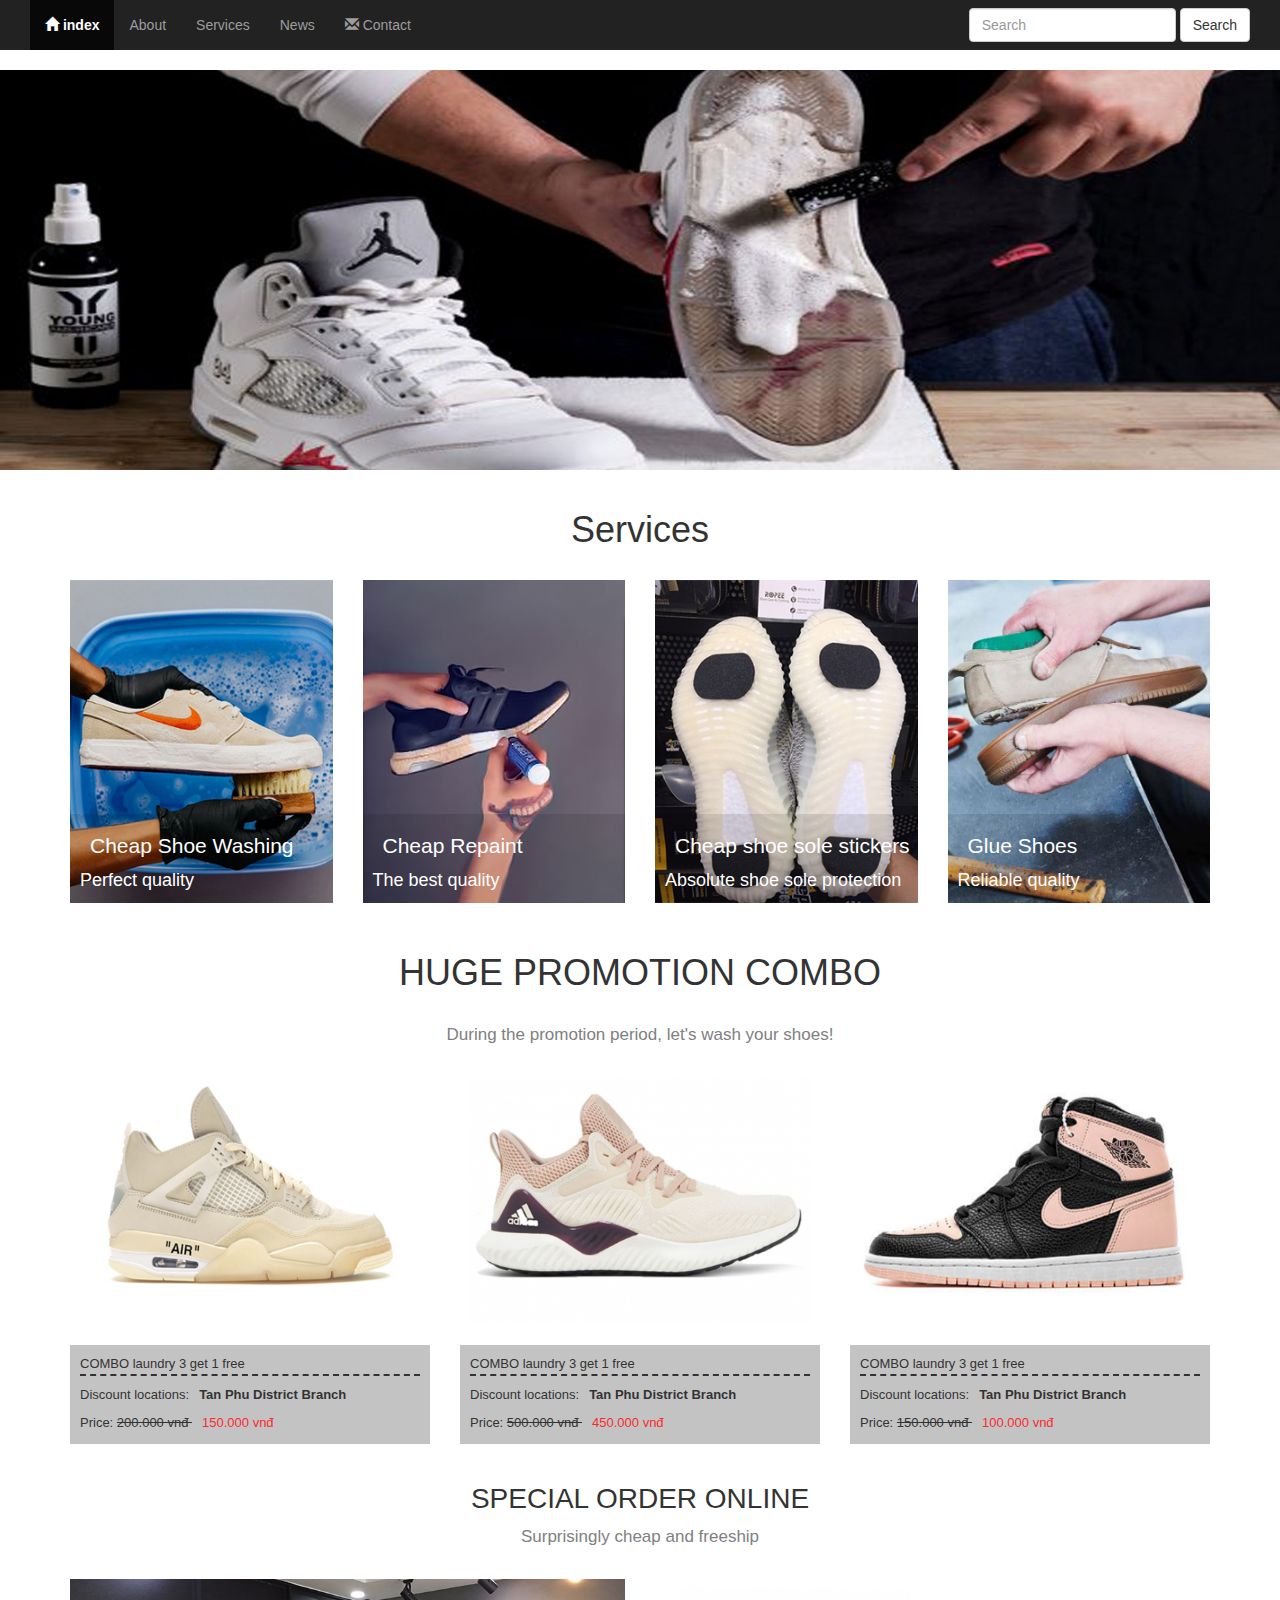
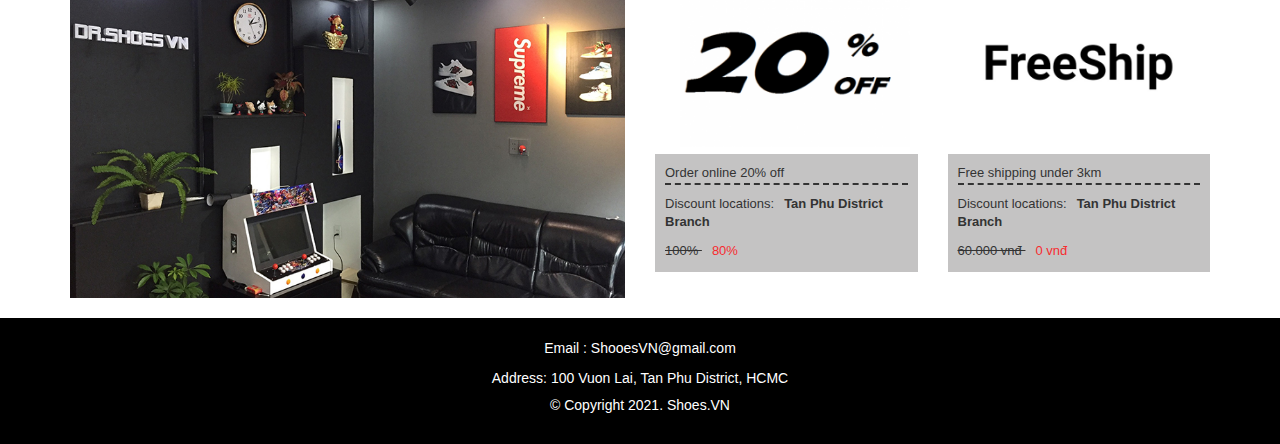
==== Test01/Resource/index.html @ 198b7289 "SU21_Done" ====
<!DOCTYPE html>
<html lang="en">
<head>
  <title>Shoe Laundry Shop</title>
  <meta charset="utf-8">
  <meta name="viewport" content="width=device-width, initial-scale=1">
  <!-- Bootstrap -->
  <link href="css/bootstrap.min.css" rel="stylesheet">
	<link rel="stylesheet" href="css/styleindex.css">
</head>
<body>

	<div class="container-fluid">
	
		<div class="row">
			
			 <nav class="navbar navbar-inverse bg-primary"  role="navigation">
			  <div class="container-fluid">
				<!-- Brand and toggle get grouped for better mobile display -->
				<div class="navbar-header">
				  <button type="button" class="navbar-toggle" data-toggle="collapse" data-target="#bs-example-navbar-collapse-1">
					<span class="sr-only">Toggle navigation</span>
					<span class="icon-bar"></span>
					<span class="icon-bar"></span>
					<span class="icon-bar"></span>
				  </button>

				</div>

				<div class="collapse navbar-collapse" id="bs-example-navbar-collapse-1">
				  <ul class="nav navbar-nav">

					<li class="active"> <a href="index.html"> <span class="glyphicon glyphicon-home"></span> index</a> </li>

					<li ><a href="#">About</a></li>
					<li ><a href="#">Services</a></li>
					<li><a href="#">News</a></li>

					<li>  <a href="contact.html"><span class="glyphicon glyphicon-envelope"></span> Contact</a>  </li>
				  </ul>


				  <form class="navbar-form navbar-right" role="search">
					<div class="form-group">
					  <input type="text" class="form-control" placeholder="Search">
					</div>
					<button type="submit" class="btn btn-default">Search</button>
				  </form>

				</div><!-- /.navbar-collapse -->
			  </div><!-- /.container-fluid -->
			</nav>
			
		</div>
		
		
		<div class="row">
		
			<div id="shoes__banner" class="col-md-12">
				<div class="shoes__banner">
					<img src="images/Shoes_Banner.jpg" />
				</div>
			</div>
		
		</div>
		
		
	</div> <!--Kết thúc container-fluid-->
	
	<div class="container">
	
		<div class="row">
		
			<div class="col-md-12">
			
				<h2>Services</h2>
				
			</div>
		
		</div>
	
		<div class="row">
		
			<div id="service__item" class="col-md-3">
				<div class="service__item">
					<!-- img-responsive là class của boostrap dùng canh hình -->
					<img class="img-responsive" src="images/service01.jpg"/>
					<div class="service__item info">
						<h3>Cheap Shoe Washing</h3>
						<p>Perfect quality</p>

					</div>

				</div>
				
				
			</div>
			
			<div id="service__item" class="col-md-3">
				<div class="service__item">
					<img class="img-responsive" src="images/service02.jpg"/>
					<div class="service__item info">
						<h3>Cheap Repaint</h3>
						<p>The best quality</p>

					</div>
				
				</div>
				
			</div>
			
			<div id="service__item" class="col-md-3">
				<div class="service__item">
				
					<img class="img-responsive" src="images/service03.jpg"/>
					<div class="service__item info">
						<h3>Cheap shoe sole stickers</h3>
						<p>Absolute shoe sole protection</p>

					</div>

				</div>
				
				
			</div>
			<div id="service__item" class="col-md-3">
				<div class="service__item">
				
					<img class="img-responsive" src="images/service04.jpg"/>
					<div class="service__item info">
						<h3>Glue Shoes</h3>
						<p>Reliable quality</p>

					</div>

				</div>
				
				
			</div>
			
			
		</div>
		
		<div class="row">
			<!-- text-center là class của boostrap dùng để căn chữ giữa -->
			<div id="combo" class="col-md-12 text-center">
			
				<h2>HUGE PROMOTION COMBO</h2>
				<p>During the promotion period, let's wash your shoes!</p>
			</div>
		
		</div>
		
		<div class="row">
		
			<div>
			
					<div class="col-md-4">
						<img class="img-responsive" src="images/combo01.PNG" />
						<div class="item">
							
							<p class="item__combo first-child">COMBO laundry 3 get 1 free</p>
							<p>Discount locations:<span style="font-weight: bold;margin-left: 10px;">Tan Phu District Branch</span> </p>
							<p>Price: <del> 200.000 vnđ </del> <span style="color: #F72B2F; margin-left:10px; ">150.000 vnđ</span></p>
						</div>
				
				
					</div>
			
			</div>
			
			<div>
			
					<div class="col-md-4">
						
						<img class="img-responsive" src="images/combo02.PNG" />
						<div class="item">
							<p class="item__combo">COMBO laundry 3 get 1 free</p>
							<p>Discount locations:<span style="font-weight: bold;margin-left: 10px;">Tan Phu District Branch</span> </p>
							<p>Price: <del>500.000 vnđ </del> <span style="color: #F72B2F; margin-left:10px; ">450.000 vnđ</span></p>
							
						</div>
				
					</div>
			
			</div>
			
			<div>
			
					<div class="col-md-4">
						<img class="img-responsive" src="images/combo03.PNG" />
						<div class="item">
							<p class="item__combo">COMBO laundry 3 get 1 free</p>
							<p>Discount locations:<span style="font-weight: bold;margin-left: 10px;">Tan Phu District Branch</span> </p>
							<p>Price: <del>150.000 vnđ </del> <span style="color: #F72B2F; margin-left:10px; ">100.000 vnđ</span></p>				

						</div>
				
					</div>
			
			</div>
		
		
		</div>
		
		
		<div class="row">
		
			<div id="special" class="col-md-12 text-center">
			
				<h2>SPECIAL ORDER ONLINE</h2>
				<p>Surprisingly cheap and freeship</p>
			</div>
		
		</div>
		
		<div class="row">
		
			<div>
			
					<div class="col-md-6">
						
						<img class="img-responsive" src="images/orderOnline.jpg" />
						
					</div>
			
			</div>
			
			<div>
			
					<div class="col-md-3">
						
						<img class="img-responsive" src="images/sale20.png" />
						
						<div class="item">
							<p class="item__combo">Order online 20% off</p>
							<p>Discount locations:<span style="font-weight: bold;margin-left: 10px;">Tan Phu District Branch</span> </p>
							<p><del>100% </del> <span style="color: #F72B2F; margin-left:10px; ">80%</span></p>
							
						</div>
					</div>
			
			</div>
			
			<div>
			
					<div class="col-md-3">
						
						<img class="img-responsive" src="images/camau.jpg" />
						
						<div class="item">
							<p class="item__combo">Free shipping under 3km</p>
							<p>Discount locations:<span style="font-weight: bold;margin-left: 10px;">Tan Phu District Branch</span> </p>
							<p><del>60.000 vnđ </del> <span style="color: #F72B2F; margin-left:10px; ">0 vnđ</span></p>
							
						</div>
					</div>
			
			</div>
		
		
		</div>
		
		
	
	</div>
	
	<div class="container-fluid">
		
		<div class="row">
			
			<div class="contact">
				
				<p>Email : ShooesVN@gmail.com</p>
				<p>Address: 100 Vuon Lai, Tan Phu District, HCMC</p>
				<h5>&copy; Copyright 2021. Shoes.VN</h5>
			</div>
			
		</div>
		
	</div>
	
	<script src="js/Jquery.js"></script>
    <script src="js/bootstrap.min.js"></script>
	
</body>
	
</html>
---- Test01/Resource/css/styleindex.css ----
#shoes__banner {
    padding: 0;
}

#shoes__banner img {
    width: 100vw;
}

h2 {
    font-size: 36px;
    margin-top: 40px;
    margin-bottom: 30px;
    text-align: center;
}

.service__item {
    /* vị trí cố định(có nghĩa là nó vẫn di chuyển khi screen đồ thay đổi kích thước(như bth)
    nhưng nó sẽ là trục cố định cho các thẻ bên trong di chuyển theo trục của nó) */
    position: relative;
}

.service__item.info {
    color: white;
    background-color: rgba(0, 0, 0, 0.1);
    /* thằng này sẽ gắn absolute để di chuyển bên trong thằng relative
    trong TH này là bootom: 0; */
    position: absolute;
    bottom: 0;
    /* với để màu nền chiếm hết chiều rộng của service__item thì width: 100%;
    so với cột của nó */
    width: 100%;
}

.service__item img {
    /* width: 100%; so với cột của nó */
    width: 100%;
}

.service__item.info h3 {
    padding-left: 20px;
    font-size: 21px;
}

.service__item.info p {
    color: white;
    padding-left: 10px;
    font-size: 18px;
}

#service__item {
    margin-bottom: 10px;
}

#combo p {
    color: gray;
    font-size: 17px;
}

.item {
    background-color: rgb(196, 195, 195);
    padding: 10px 10px 1.5px 10px;
    font-size: 13px;
}

.item__combo {
    border-bottom: 2px dashed;
}

#special h2 {
    font-size: 28px;
    margin-bottom: 10px;
}

#special p {
    color: gray;
    font-size: 17px;
    margin-bottom: 30px;
}

.contact {
    margin-top: 20px;
    padding-top: 20px;
    padding-bottom: 20px;
    text-align: center;
    color: white;
    background-color: black;
}

@media (max-width: 500px) {
    .contact {
        margin-bottom: 3px;
    }

    .item__combo.first-child {
        color: red;
        border-bottom-color: black;
    }
}
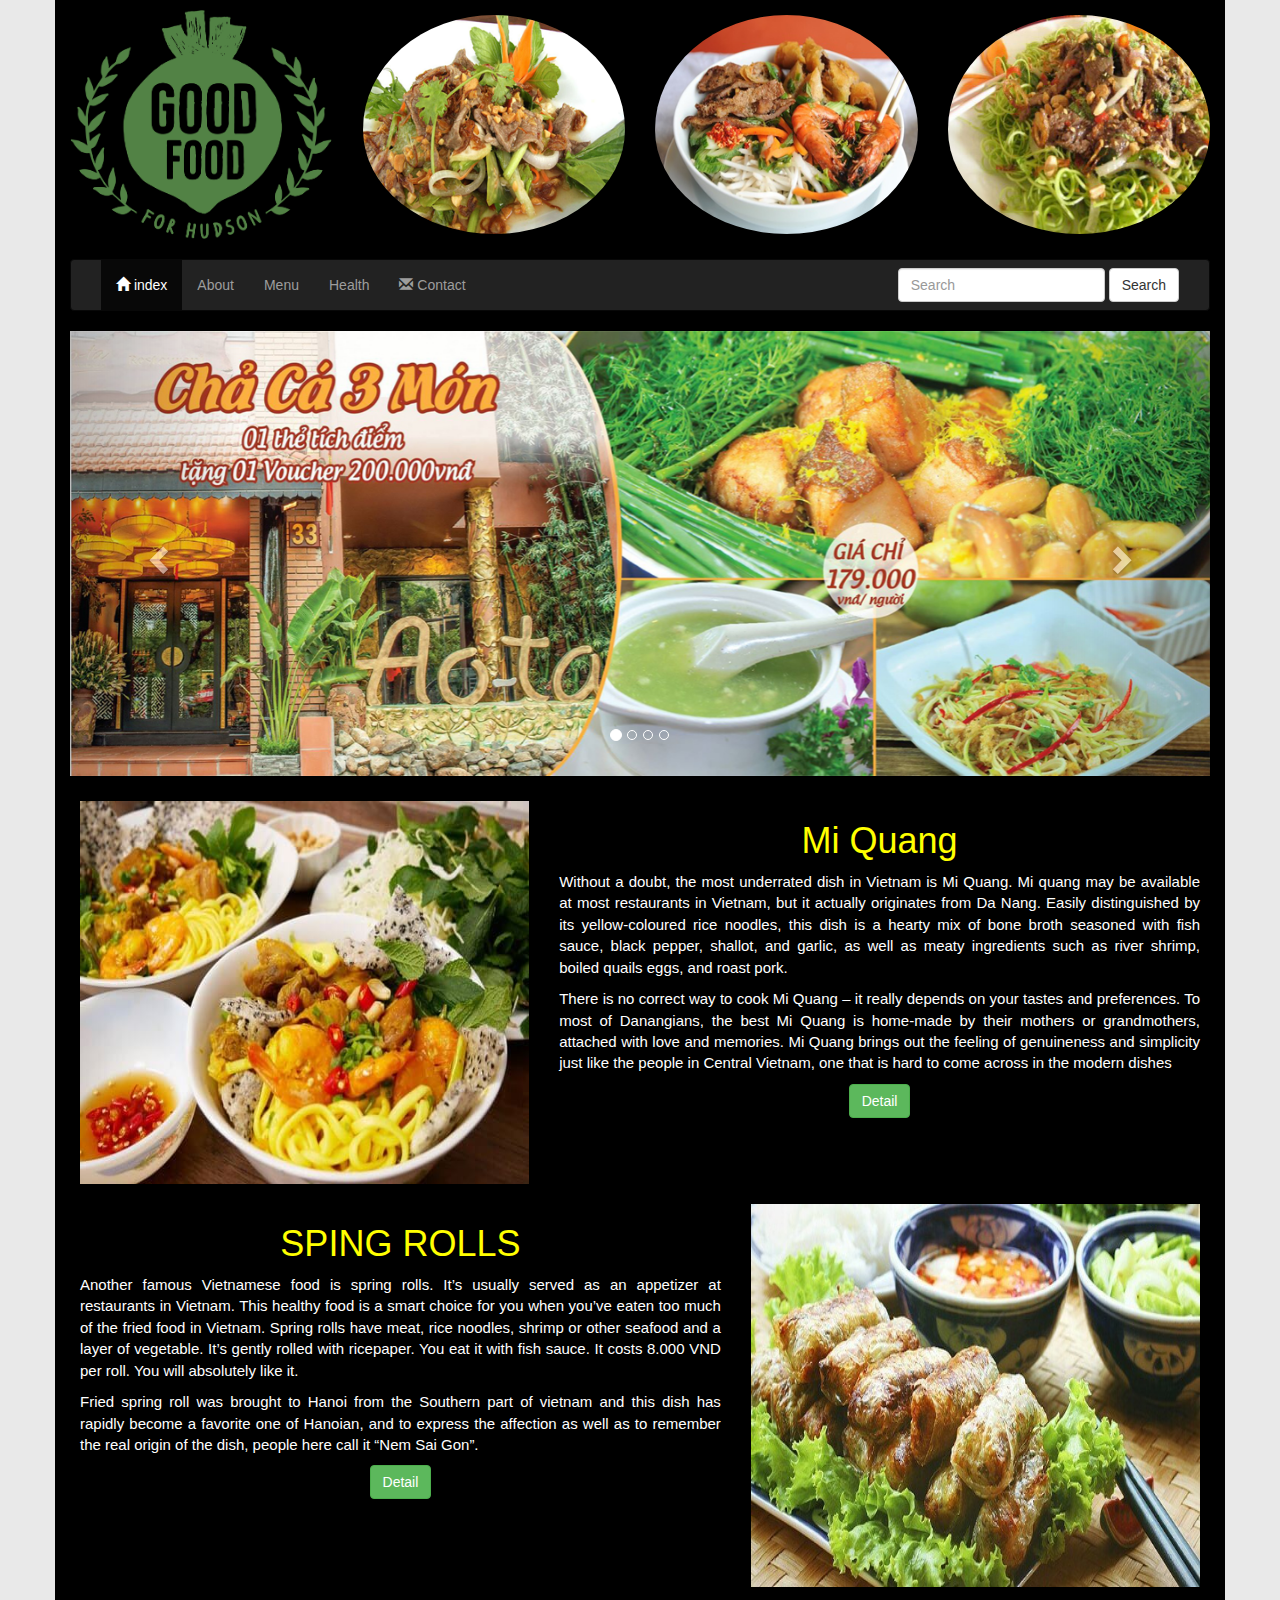
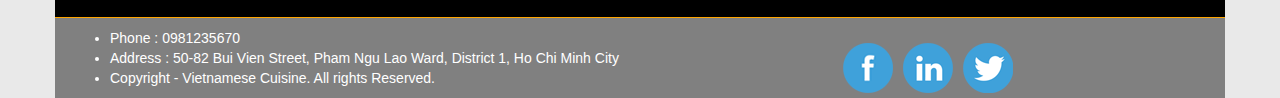
==== commit 5f3a1414: "SP21_Done" ====
--- a/Test01/Resource/index.html
+++ b/Test01/Resource/index.html
@@ -1,288 +1,178 @@
 <!DOCTYPE html>
 <html lang="en">
-<head>
-  <title>Shoe Laundry Shop</title>
-  <meta charset="utf-8">
-  <meta name="viewport" content="width=device-width, initial-scale=1">
-  <!-- Bootstrap -->
-  <link href="css/bootstrap.min.css" rel="stylesheet">
-	<link rel="stylesheet" href="css/styleindex.css">
-</head>
-<body>
+  <head>
+    <meta charset="utf-8">
+    <meta http-equiv="X-UA-Compatible" content="IE=edge">
+    <meta name="viewport" content="width=device-width, initial-scale=1">
+    <title>Vietnamese Cuisine</title>
+    <link rel="stylesheet" href="styleindex.css">
+    <script src="mycode.js"></script>
+    <!-- Bootstrap -->
+    <link href="css/bootstrap.min.css" rel="stylesheet">
+  </head>
+  <body style="background-color:#E9E9E9;">
+  
+    <div class="container">
+    
+    <!--Nội dung logo-->
+    <div id="four__img" class="row" > 
+        <div class="col-sm-6 col-md-3 first__img">
+        	<img src="images/logoamthucvn.png" class="img-responsive" />
+        </div>
+        
+        <div class="col-sm-6 col-md-3 first__img">
+        	<img src="images/bobopthau.png" class="img-responsive"/>
+        </div>
+        
+        <div class="col-sm-6 col-md-3 first__img">
+        	<img src="images/banhcanh_tomthit.png" class="img-responsive"/>
+        </div>
+        
+        <div class="col-sm-6 col-md-3 first__img">
+        	<img src="images/goirau_thitbo.png" class="img-responsive"/>
+        </div>
+      </div>
+    <!--Nội dung Menu-->
+    <nav class="navbar navbar-inverse bg-primary"  role="navigation">
+          <div class="container-fluid">
+            <!-- Brand and toggle get grouped for better mobile display -->
+            <div class="navbar-header">
+              <button type="button" class="navbar-toggle" data-toggle="collapse" data-target="#bs-example-navbar-collapse-1">
+                <span class="sr-only">Toggle navigation</span>
+                <span class="icon-bar"></span>
+                <span class="icon-bar"></span>
+                <span class="icon-bar"></span>
+              </button>
+             
+            </div>
+        
+            <div class="collapse navbar-collapse" id="bs-example-navbar-collapse-1">
+              <ul class="nav navbar-nav">
+              
+                <li class="active"> <a href="index.html"> <span class="glyphicon glyphicon-home"></span> index</a> </li>
+                
+                <li ><a href="#">About</a></li>
+                <li ><a href="#">Menu</a></li>
+                <li><a href="#">Health</a></li>
+                
+                <li>  <a href="#"><span class="glyphicon glyphicon-envelope"></span> Contact</a>  </li>
+              </ul>
+              
+              
+              <form class="navbar-form navbar-right" role="search">
+                <div class="form-group">
+                  <input type="text" class="form-control" placeholder="Search">
+                </div>
+                <button type="submit" class="btn btn-default">Search</button>
+              </form>
+              
+            </div><!-- /.navbar-collapse -->
+          </div><!-- /.container-fluid -->
+		</nav>
+    <!--Nội dung Slider-->
+    <div id="slider" class="row">
+    	<div class="col-md-12">
+    	<!--Bắt đầu slider-->
+               <div id="carousel-example-generic" class="carousel slide" data-ride="carousel">
+              <!-- Indicators -->
+              <ol class="carousel-indicators">
+                <li data-target="#carousel-example-generic" data-slide-to="0" class="active"></li>
+                <li data-target="#carousel-example-generic" data-slide-to="1"></li>
+                <li data-target="#carousel-example-generic" data-slide-to="2"></li>
+                <li data-target="#carousel-example-generic" data-slide-to="3"></li>
+              </ol>
+            
+              <!-- Wrapper for slides -->
+              <div class="carousel-inner">
+                <div class="item active">
+                  <img src="images/slider_1.jpg" alt="Vietnamese Cuisine">
+                </div>
+                
+                <div class="item">
+                  <img src="images/slider_2.jpg" alt="Vietnamese Cuisine">
+                </div>
+                
+                <div class="item">
+                  <img src="images/slider_3.jpg" alt="Vietnamese Cuisine">
+                </div>
+               
+              </div>
+            
+              <!-- Controls -->
+              <a class="left carousel-control" href="#carousel-example-generic" role="button" data-slide="prev">
+                <span class="glyphicon glyphicon-chevron-left"></span>
+              </a>
+              <a class="right carousel-control" href="#carousel-example-generic" role="button" data-slide="next">
+                <span class="glyphicon glyphicon-chevron-right"></span>
+              </a>
+            </div><!--Kết thúc slider-->
+         </div>
+    </div>
+   <!-- Nội dung chi tiết-->
+    <div id="dishes" class="row"><!--Món ăn thứ nhất-->
+    	<div class="col-md-5"> 
+       		<img id="dish__img1" src="images/miquang.jpg" class="img-responsive" onmouseover="ChangeImg(this)"/> 
+       	</div>
+    <div class="col-md-7">  
+        
+		<h1> Mi Quang</h1>
 
-	<div class="container-fluid">
-	
-		<div class="row">
-			
-			 <nav class="navbar navbar-inverse bg-primary"  role="navigation">
-			  <div class="container-fluid">
-				<!-- Brand and toggle get grouped for better mobile display -->
-				<div class="navbar-header">
-				  <button type="button" class="navbar-toggle" data-toggle="collapse" data-target="#bs-example-navbar-collapse-1">
-					<span class="sr-only">Toggle navigation</span>
-					<span class="icon-bar"></span>
-					<span class="icon-bar"></span>
-					<span class="icon-bar"></span>
-				  </button>
-
-				</div>
-
-				<div class="collapse navbar-collapse" id="bs-example-navbar-collapse-1">
-				  <ul class="nav navbar-nav">
-
-					<li class="active"> <a href="index.html"> <span class="glyphicon glyphicon-home"></span> index</a> </li>
-
-					<li ><a href="#">About</a></li>
-					<li ><a href="#">Services</a></li>
-					<li><a href="#">News</a></li>
-
-					<li>  <a href="contact.html"><span class="glyphicon glyphicon-envelope"></span> Contact</a>  </li>
-				  </ul>
+        <p> Without a doubt, the most underrated dish in Vietnam is Mi Quang. Mi quang may be available at most restaurants in Vietnam, but it actually originates from Da Nang. Easily distinguished by its yellow-coloured rice noodles, this dish is a hearty mix of bone broth seasoned with fish sauce, black pepper, shallot, and garlic, as well as meaty ingredients such as river shrimp, boiled quails eggs, and roast pork.</p>
+        
+        <p> There is no correct way to cook Mi Quang – it really depends on your tastes and preferences. To most of Danangians, the best Mi Quang is home-made by their mothers or grandmothers, attached with love and memories. Mi Quang brings out the feeling of genuineness and simplicity just like the people in Central Vietnam, one that is hard to come across in the modern dishes </p>
+        <div class="dishes__button">
+        	<button type="button" class="btn btn-success">Detail</button>
+        </div>
+     </div>
+    </div>
+    
+   
+    <div id="dishes" class="row"> <!--Món ăn thứ hai-->
+    	<div class="col-md-7">
+        	<h1> SPING ROLLS </h1>
+            <p> 
+            Another famous Vietnamese food is spring rolls. It’s usually served as an appetizer at restaurants in Vietnam. This healthy food is a smart choice for you when you’ve eaten too much of the fried food in Vietnam. Spring rolls have meat, rice noodles, shrimp or other seafood and a layer of vegetable. It’s gently rolled with ricepaper. You eat it with fish sauce. It costs 8.000 VND per roll. You will absolutely like it.
+            </p>
+            <p> 
+            Fried spring roll was brought to Hanoi from the Southern part of vietnam and this dish has rapidly become a favorite one of Hanoian, and to express the affection as well as to remember the real origin of the dish, people here call it “Nem Sai Gon”.
+            </p>
+        <div class="dishes__button">
+        	<button type="button" class="btn btn-success">Detail</button>
+        </div>
+        
+        </div>
+        <div class="col-md-5">  
+        	<img id="dish__img2" src="images/spingroll.jpg" class="img-responsive" onmouseover="ChangeImg(this)"/>
+        </div>
+    </div>
+    
+    <!--nội dung footer-->
+    <div id="footer" class="row">
+        <div class="col-md-6 contact__info">
+            <ul>
+                  <li>Phone : 0981235670</li>
+                  <li>Address : 50-82 Bui Vien Street, Pham Ngu Lao Ward, District 1, Ho Chi Minh City</li>
+                  <li>Copyright - Vietnamese Cuisine. All rights Reserved.</li>
+           </ul>
+        </div>
+        
+        <div class="col-md-6 link__page">
+        	
+           <a href="#"><img src="images/facebook_1.png"/></a> 
+           <a href="#"><img src="images/link_xahoi.png"/></a> 
+           <a href="#"><img src="images/Twiter.png"/></a> 
+     
+        </div>
+    </div>
+  </div><!--Kết thúc contianer-->
+   
+    <!--Thư viên javascript của Bootstrap-->
+	<script src="js/Jquery.js"></script>
+    <script src="js/bootstrap.min.js"></script>
+    
+   
+  </body>
+</html>
 
 
-				  <form class="navbar-form navbar-right" role="search">
-					<div class="form-group">
-					  <input type="text" class="form-control" placeholder="Search">
-					</div>
-					<button type="submit" class="btn btn-default">Search</button>
-				  </form>
 
-				</div><!-- /.navbar-collapse -->
-			  </div><!-- /.container-fluid -->
-			</nav>
-			
-		</div>
-		
-		
-		<div class="row">
-		
-			<div id="shoes__banner" class="col-md-12">
-				<div class="shoes__banner">
-					<img src="images/Shoes_Banner.jpg" />
-				</div>
-			</div>
-		
-		</div>
-		
-		
-	</div> <!--Kết thúc container-fluid-->
-	
-	<div class="container">
-	
-		<div class="row">
-		
-			<div class="col-md-12">
-			
-				<h2>Services</h2>
-				
-			</div>
-		
-		</div>
-	
-		<div class="row">
-		
-			<div id="service__item" class="col-md-3">
-				<div class="service__item">
-					<!-- img-responsive là class của boostrap dùng canh hình -->
-					<img class="img-responsive" src="images/service01.jpg"/>
-					<div class="service__item info">
-						<h3>Cheap Shoe Washing</h3>
-						<p>Perfect quality</p>
-
-					</div>
-
-				</div>
-				
-				
-			</div>
-			
-			<div id="service__item" class="col-md-3">
-				<div class="service__item">
-					<img class="img-responsive" src="images/service02.jpg"/>
-					<div class="service__item info">
-						<h3>Cheap Repaint</h3>
-						<p>The best quality</p>
-
-					</div>
-				
-				</div>
-				
-			</div>
-			
-			<div id="service__item" class="col-md-3">
-				<div class="service__item">
-				
-					<img class="img-responsive" src="images/service03.jpg"/>
-					<div class="service__item info">
-						<h3>Cheap shoe sole stickers</h3>
-						<p>Absolute shoe sole protection</p>
-
-					</div>
-
-				</div>
-				
-				
-			</div>
-			<div id="service__item" class="col-md-3">
-				<div class="service__item">
-				
-					<img class="img-responsive" src="images/service04.jpg"/>
-					<div class="service__item info">
-						<h3>Glue Shoes</h3>
-						<p>Reliable quality</p>
-
-					</div>
-
-				</div>
-				
-				
-			</div>
-			
-			
-		</div>
-		
-		<div class="row">
-			<!-- text-center là class của boostrap dùng để căn chữ giữa -->
-			<div id="combo" class="col-md-12 text-center">
-			
-				<h2>HUGE PROMOTION COMBO</h2>
-				<p>During the promotion period, let's wash your shoes!</p>
-			</div>
-		
-		</div>
-		
-		<div class="row">
-		
-			<div>
-			
-					<div class="col-md-4">
-						<img class="img-responsive" src="images/combo01.PNG" />
-						<div class="item">
-							
-							<p class="item__combo first-child">COMBO laundry 3 get 1 free</p>
-							<p>Discount locations:<span style="font-weight: bold;margin-left: 10px;">Tan Phu District Branch</span> </p>
-							<p>Price: <del> 200.000 vnđ </del> <span style="color: #F72B2F; margin-left:10px; ">150.000 vnđ</span></p>
-						</div>
-				
-				
-					</div>
-			
-			</div>
-			
-			<div>
-			
-					<div class="col-md-4">
-						
-						<img class="img-responsive" src="images/combo02.PNG" />
-						<div class="item">
-							<p class="item__combo">COMBO laundry 3 get 1 free</p>
-							<p>Discount locations:<span style="font-weight: bold;margin-left: 10px;">Tan Phu District Branch</span> </p>
-							<p>Price: <del>500.000 vnđ </del> <span style="color: #F72B2F; margin-left:10px; ">450.000 vnđ</span></p>
-							
-						</div>
-				
-					</div>
-			
-			</div>
-			
-			<div>
-			
-					<div class="col-md-4">
-						<img class="img-responsive" src="images/combo03.PNG" />
-						<div class="item">
-							<p class="item__combo">COMBO laundry 3 get 1 free</p>
-							<p>Discount locations:<span style="font-weight: bold;margin-left: 10px;">Tan Phu District Branch</span> </p>
-							<p>Price: <del>150.000 vnđ </del> <span style="color: #F72B2F; margin-left:10px; ">100.000 vnđ</span></p>				
-
-						</div>
-				
-					</div>
-			
-			</div>
-		
-		
-		</div>
-		
-		
-		<div class="row">
-		
-			<div id="special" class="col-md-12 text-center">
-			
-				<h2>SPECIAL ORDER ONLINE</h2>
-				<p>Surprisingly cheap and freeship</p>
-			</div>
-		
-		</div>
-		
-		<div class="row">
-		
-			<div>
-			
-					<div class="col-md-6">
-						
-						<img class="img-responsive" src="images/orderOnline.jpg" />
-						
-					</div>
-			
-			</div>
-			
-			<div>
-			
-					<div class="col-md-3">
-						
-						<img class="img-responsive" src="images/sale20.png" />
-						
-						<div class="item">
-							<p class="item__combo">Order online 20% off</p>
-							<p>Discount locations:<span style="font-weight: bold;margin-left: 10px;">Tan Phu District Branch</span> </p>
-							<p><del>100% </del> <span style="color: #F72B2F; margin-left:10px; ">80%</span></p>
-							
-						</div>
-					</div>
-			
-			</div>
-			
-			<div>
-			
-					<div class="col-md-3">
-						
-						<img class="img-responsive" src="images/camau.jpg" />
-						
-						<div class="item">
-							<p class="item__combo">Free shipping under 3km</p>
-							<p>Discount locations:<span style="font-weight: bold;margin-left: 10px;">Tan Phu District Branch</span> </p>
-							<p><del>60.000 vnđ </del> <span style="color: #F72B2F; margin-left:10px; ">0 vnđ</span></p>
-							
-						</div>
-					</div>
-			
-			</div>
-		
-		
-		</div>
-		
-		
-	
-	</div>
-	
-	<div class="container-fluid">
-		
-		<div class="row">
-			
-			<div class="contact">
-				
-				<p>Email : ShooesVN@gmail.com</p>
-				<p>Address: 100 Vuon Lai, Tan Phu District, HCMC</p>
-				<h5>&copy; Copyright 2021. Shoes.VN</h5>
-			</div>
-			
-		</div>
-		
-	</div>
-	
-	<script src="js/Jquery.js"></script>
-    <script src="js/bootstrap.min.js"></script>
-	
-</body>
-	
-</html>
--- a/Test01/Resource/styleindex.css
+++ b/Test01/Resource/styleindex.css
@@ -0,0 +1,94 @@
+.container {
+    background-color: black;
+}
+
+#four__img {
+    display: flex;
+    justify-content: space-between;
+    flex-wrap: wrap;
+}
+
+#four__img img {
+    border-radius: 100%;
+    padding-top: 10px;
+    padding-bottom: 20px;
+}
+
+.first__img {
+    margin: auto;
+}
+
+#slider {
+    margin-bottom: 15px;
+}
+
+#dishes {
+    padding: 10px;
+    display: flex;
+    justify-content: center;
+    flex-wrap: wrap;
+}
+
+#dishes h1 {
+    color: yellow;
+    text-align: center;
+}
+
+#dishes p {
+    color: white;
+    font-size: 15px;
+    text-align: justify;
+}
+
+#dishes p {
+    
+    color: white;
+}
+
+#dishes img {
+    height: 383px;
+}
+
+.dishes__button {
+    display: flex;
+    justify-content: center;
+}
+
+#footer {
+    display: flex;
+    color: white;
+    margin-top: 20px;
+    background-color: grey;
+    border-top: 1.5px solid orange;
+}
+
+.contact__info {
+    padding-top: 10px;
+}
+
+.link__page {
+    display: flex;
+    justify-content: center;
+}
+
+.link__page a {
+    margin: 25px 10px 0 0;
+}
+
+@media (max-width: 500px) {
+    #dishes p {
+        font-size: 18.5px;
+        text-align: justify;
+    }
+    
+    #dishes img {
+        margin-top: 20px;
+        width: 325px;
+        height: 200px;
+    }
+
+    #footer {
+        flex-direction: column;
+        font-size: large;
+    }
+}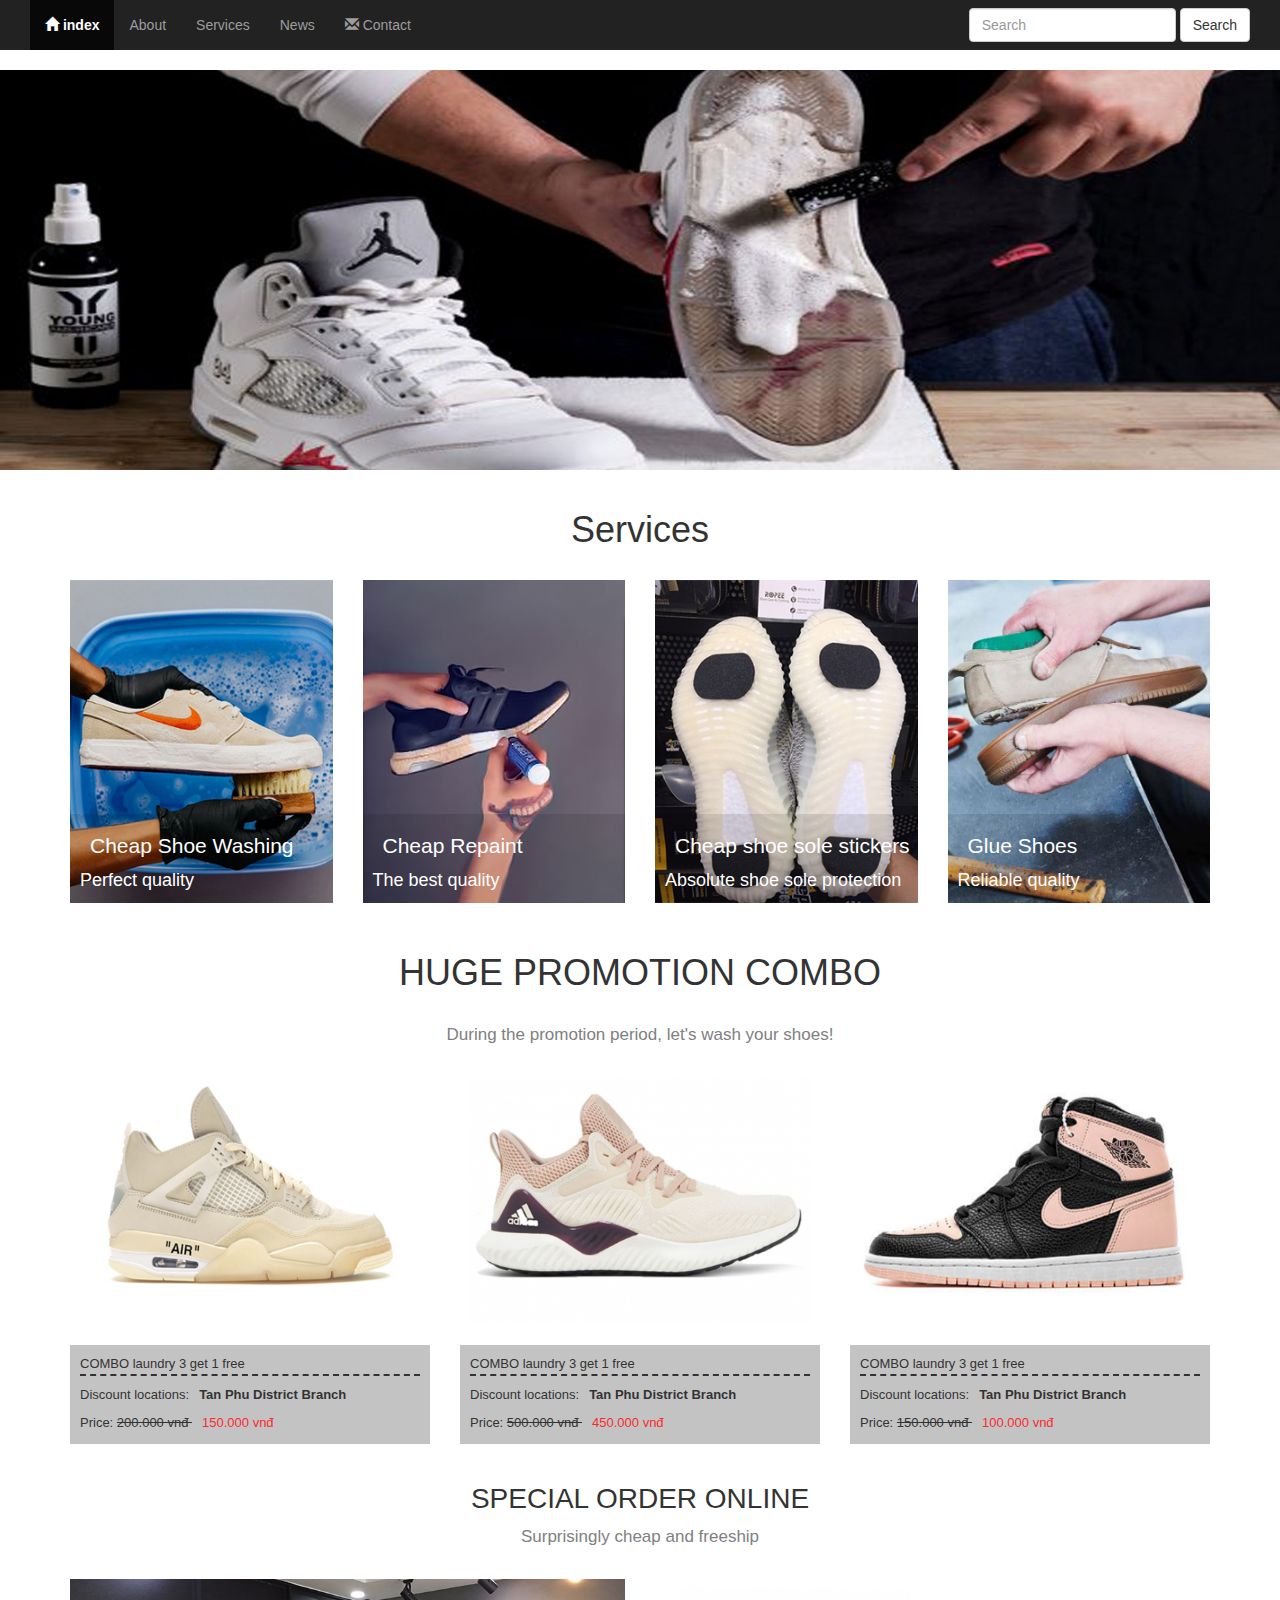
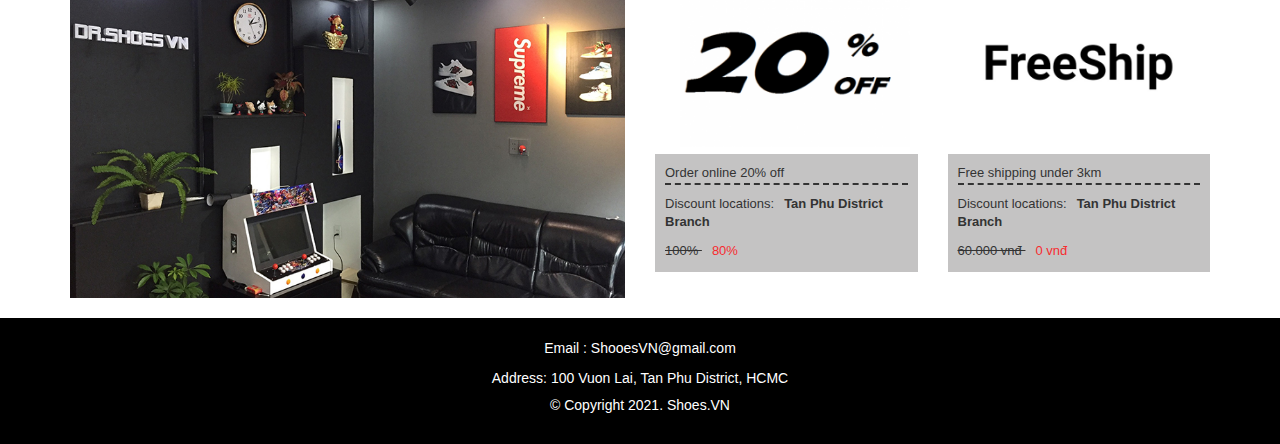
==== commit cf0e8a44: "SU21_Done" ====
--- a/Test01/Resource/index.html
+++ b/Test01/Resource/index.html
@@ -1,178 +1,288 @@
 <!DOCTYPE html>
 <html lang="en">
-  <head>
-    <meta charset="utf-8">
-    <meta http-equiv="X-UA-Compatible" content="IE=edge">
-    <meta name="viewport" content="width=device-width, initial-scale=1">
-    <title>Vietnamese Cuisine</title>
-    <link rel="stylesheet" href="styleindex.css">
-    <script src="mycode.js"></script>
-    <!-- Bootstrap -->
-    <link href="css/bootstrap.min.css" rel="stylesheet">
-  </head>
-  <body style="background-color:#E9E9E9;">
-  
-    <div class="container">
-    
-    <!--Nội dung logo-->
-    <div id="four__img" class="row" > 
-        <div class="col-sm-6 col-md-3 first__img">
-        	<img src="images/logoamthucvn.png" class="img-responsive" />
-        </div>
-        
-        <div class="col-sm-6 col-md-3 first__img">
-        	<img src="images/bobopthau.png" class="img-responsive"/>
-        </div>
-        
-        <div class="col-sm-6 col-md-3 first__img">
-        	<img src="images/banhcanh_tomthit.png" class="img-responsive"/>
-        </div>
-        
-        <div class="col-sm-6 col-md-3 first__img">
-        	<img src="images/goirau_thitbo.png" class="img-responsive"/>
-        </div>
-      </div>
-    <!--Nội dung Menu-->
-    <nav class="navbar navbar-inverse bg-primary"  role="navigation">
-          <div class="container-fluid">
-            <!-- Brand and toggle get grouped for better mobile display -->
-            <div class="navbar-header">
-              <button type="button" class="navbar-toggle" data-toggle="collapse" data-target="#bs-example-navbar-collapse-1">
-                <span class="sr-only">Toggle navigation</span>
-                <span class="icon-bar"></span>
-                <span class="icon-bar"></span>
-                <span class="icon-bar"></span>
-              </button>
-             
-            </div>
-        
-            <div class="collapse navbar-collapse" id="bs-example-navbar-collapse-1">
-              <ul class="nav navbar-nav">
-              
-                <li class="active"> <a href="index.html"> <span class="glyphicon glyphicon-home"></span> index</a> </li>
-                
-                <li ><a href="#">About</a></li>
-                <li ><a href="#">Menu</a></li>
-                <li><a href="#">Health</a></li>
-                
-                <li>  <a href="#"><span class="glyphicon glyphicon-envelope"></span> Contact</a>  </li>
-              </ul>
-              
-              
-              <form class="navbar-form navbar-right" role="search">
-                <div class="form-group">
-                  <input type="text" class="form-control" placeholder="Search">
-                </div>
-                <button type="submit" class="btn btn-default">Search</button>
-              </form>
-              
-            </div><!-- /.navbar-collapse -->
-          </div><!-- /.container-fluid -->
-		</nav>
-    <!--Nội dung Slider-->
-    <div id="slider" class="row">
-    	<div class="col-md-12">
-    	<!--Bắt đầu slider-->
-               <div id="carousel-example-generic" class="carousel slide" data-ride="carousel">
-              <!-- Indicators -->
-              <ol class="carousel-indicators">
-                <li data-target="#carousel-example-generic" data-slide-to="0" class="active"></li>
-                <li data-target="#carousel-example-generic" data-slide-to="1"></li>
-                <li data-target="#carousel-example-generic" data-slide-to="2"></li>
-                <li data-target="#carousel-example-generic" data-slide-to="3"></li>
-              </ol>
-            
-              <!-- Wrapper for slides -->
-              <div class="carousel-inner">
-                <div class="item active">
-                  <img src="images/slider_1.jpg" alt="Vietnamese Cuisine">
-                </div>
-                
-                <div class="item">
-                  <img src="images/slider_2.jpg" alt="Vietnamese Cuisine">
-                </div>
-                
-                <div class="item">
-                  <img src="images/slider_3.jpg" alt="Vietnamese Cuisine">
-                </div>
-               
-              </div>
-            
-              <!-- Controls -->
-              <a class="left carousel-control" href="#carousel-example-generic" role="button" data-slide="prev">
-                <span class="glyphicon glyphicon-chevron-left"></span>
-              </a>
-              <a class="right carousel-control" href="#carousel-example-generic" role="button" data-slide="next">
-                <span class="glyphicon glyphicon-chevron-right"></span>
-              </a>
-            </div><!--Kết thúc slider-->
-         </div>
-    </div>
-   <!-- Nội dung chi tiết-->
-    <div id="dishes" class="row"><!--Món ăn thứ nhất-->
-    	<div class="col-md-5"> 
-       		<img id="dish__img1" src="images/miquang.jpg" class="img-responsive" onmouseover="ChangeImg(this)"/> 
-       	</div>
-    <div class="col-md-7">  
-        
-		<h1> Mi Quang</h1>
-
-        <p> Without a doubt, the most underrated dish in Vietnam is Mi Quang. Mi quang may be available at most restaurants in Vietnam, but it actually originates from Da Nang. Easily distinguished by its yellow-coloured rice noodles, this dish is a hearty mix of bone broth seasoned with fish sauce, black pepper, shallot, and garlic, as well as meaty ingredients such as river shrimp, boiled quails eggs, and roast pork.</p>
-        
-        <p> There is no correct way to cook Mi Quang – it really depends on your tastes and preferences. To most of Danangians, the best Mi Quang is home-made by their mothers or grandmothers, attached with love and memories. Mi Quang brings out the feeling of genuineness and simplicity just like the people in Central Vietnam, one that is hard to come across in the modern dishes </p>
-        <div class="dishes__button">
-        	<button type="button" class="btn btn-success">Detail</button>
-        </div>
-     </div>
-    </div>
-    
-   
-    <div id="dishes" class="row"> <!--Món ăn thứ hai-->
-    	<div class="col-md-7">
-        	<h1> SPING ROLLS </h1>
-            <p> 
-            Another famous Vietnamese food is spring rolls. It’s usually served as an appetizer at restaurants in Vietnam. This healthy food is a smart choice for you when you’ve eaten too much of the fried food in Vietnam. Spring rolls have meat, rice noodles, shrimp or other seafood and a layer of vegetable. It’s gently rolled with ricepaper. You eat it with fish sauce. It costs 8.000 VND per roll. You will absolutely like it.
-            </p>
-            <p> 
-            Fried spring roll was brought to Hanoi from the Southern part of vietnam and this dish has rapidly become a favorite one of Hanoian, and to express the affection as well as to remember the real origin of the dish, people here call it “Nem Sai Gon”.
-            </p>
-        <div class="dishes__button">
-        	<button type="button" class="btn btn-success">Detail</button>
-        </div>
-        
-        </div>
-        <div class="col-md-5">  
-        	<img id="dish__img2" src="images/spingroll.jpg" class="img-responsive" onmouseover="ChangeImg(this)"/>
-        </div>
-    </div>
-    
-    <!--nội dung footer-->
-    <div id="footer" class="row">
-        <div class="col-md-6 contact__info">
-            <ul>
-                  <li>Phone : 0981235670</li>
-                  <li>Address : 50-82 Bui Vien Street, Pham Ngu Lao Ward, District 1, Ho Chi Minh City</li>
-                  <li>Copyright - Vietnamese Cuisine. All rights Reserved.</li>
-           </ul>
-        </div>
-        
-        <div class="col-md-6 link__page">
-        	
-           <a href="#"><img src="images/facebook_1.png"/></a> 
-           <a href="#"><img src="images/link_xahoi.png"/></a> 
-           <a href="#"><img src="images/Twiter.png"/></a> 
-     
-        </div>
-    </div>
-  </div><!--Kết thúc contianer-->
-   
-    <!--Thư viên javascript của Bootstrap-->
+<head>
+  <title>Shoe Laundry Shop</title>
+  <meta charset="utf-8">
+  <meta name="viewport" content="width=device-width, initial-scale=1">
+  <!-- Bootstrap -->
+  <link href="css/bootstrap.min.css" rel="stylesheet">
+	<link rel="stylesheet" href="css/styleindex.css">
+</head>
+<body>
+
+	<div class="container-fluid">
+	
+		<div class="row">
+			
+			 <nav class="navbar navbar-inverse bg-primary"  role="navigation">
+			  <div class="container-fluid">
+				<!-- Brand and toggle get grouped for better mobile display -->
+				<div class="navbar-header">
+				  <button type="button" class="navbar-toggle" data-toggle="collapse" data-target="#bs-example-navbar-collapse-1">
+					<span class="sr-only">Toggle navigation</span>
+					<span class="icon-bar"></span>
+					<span class="icon-bar"></span>
+					<span class="icon-bar"></span>
+				  </button>
+
+				</div>
+
+				<div class="collapse navbar-collapse" id="bs-example-navbar-collapse-1">
+				  <ul class="nav navbar-nav">
+
+					<li class="active"> <a href="index.html"> <span class="glyphicon glyphicon-home"></span> index</a> </li>
+
+					<li ><a href="#">About</a></li>
+					<li ><a href="#">Services</a></li>
+					<li><a href="#">News</a></li>
+
+					<li>  <a href="contact.html"><span class="glyphicon glyphicon-envelope"></span> Contact</a>  </li>
+				  </ul>
+
+
+				  <form class="navbar-form navbar-right" role="search">
+					<div class="form-group">
+					  <input type="text" class="form-control" placeholder="Search">
+					</div>
+					<button type="submit" class="btn btn-default">Search</button>
+				  </form>
+
+				</div><!-- /.navbar-collapse -->
+			  </div><!-- /.container-fluid -->
+			</nav>
+			
+		</div>
+		
+		
+		<div class="row">
+		
+			<div id="shoes__banner" class="col-md-12">
+				<div class="shoes__banner">
+					<img src="images/Shoes_Banner.jpg" />
+				</div>
+			</div>
+		
+		</div>
+		
+		
+	</div> <!--Kết thúc container-fluid-->
+	
+	<div class="container">
+	
+		<div class="row">
+		
+			<div class="col-md-12">
+			
+				<h2>Services</h2>
+				
+			</div>
+		
+		</div>
+	
+		<div class="row">
+		
+			<div id="service__item" class="col-md-3">
+				<div class="service__item">
+					<!-- img-responsive là class của boostrap dùng canh hình -->
+					<img class="img-responsive" src="images/service01.jpg"/>
+					<div class="service__item info">
+						<h3>Cheap Shoe Washing</h3>
+						<p>Perfect quality</p>
+
+					</div>
+
+				</div>
+				
+				
+			</div>
+			
+			<div id="service__item" class="col-md-3">
+				<div class="service__item">
+					<img class="img-responsive" src="images/service02.jpg"/>
+					<div class="service__item info">
+						<h3>Cheap Repaint</h3>
+						<p>The best quality</p>
+
+					</div>
+				
+				</div>
+				
+			</div>
+			
+			<div id="service__item" class="col-md-3">
+				<div class="service__item">
+				
+					<img class="img-responsive" src="images/service03.jpg"/>
+					<div class="service__item info">
+						<h3>Cheap shoe sole stickers</h3>
+						<p>Absolute shoe sole protection</p>
+
+					</div>
+
+				</div>
+				
+				
+			</div>
+			<div id="service__item" class="col-md-3">
+				<div class="service__item">
+				
+					<img class="img-responsive" src="images/service04.jpg"/>
+					<div class="service__item info">
+						<h3>Glue Shoes</h3>
+						<p>Reliable quality</p>
+
+					</div>
+
+				</div>
+				
+				
+			</div>
+			
+			
+		</div>
+		
+		<div class="row">
+			<!-- text-center là class của boostrap dùng để căn chữ giữa -->
+			<div id="combo" class="col-md-12 text-center">
+			
+				<h2>HUGE PROMOTION COMBO</h2>
+				<p>During the promotion period, let's wash your shoes!</p>
+			</div>
+		
+		</div>
+		
+		<div class="row">
+		
+			<div>
+			
+					<div class="col-md-4">
+						<img class="img-responsive" src="images/combo01.PNG" />
+						<div class="item">
+							
+							<p class="item__combo first-child">COMBO laundry 3 get 1 free</p>
+							<p>Discount locations:<span style="font-weight: bold;margin-left: 10px;">Tan Phu District Branch</span> </p>
+							<p>Price: <del> 200.000 vnđ </del> <span style="color: #F72B2F; margin-left:10px; ">150.000 vnđ</span></p>
+						</div>
+				
+				
+					</div>
+			
+			</div>
+			
+			<div>
+			
+					<div class="col-md-4">
+						
+						<img class="img-responsive" src="images/combo02.PNG" />
+						<div class="item">
+							<p class="item__combo">COMBO laundry 3 get 1 free</p>
+							<p>Discount locations:<span style="font-weight: bold;margin-left: 10px;">Tan Phu District Branch</span> </p>
+							<p>Price: <del>500.000 vnđ </del> <span style="color: #F72B2F; margin-left:10px; ">450.000 vnđ</span></p>
+							
+						</div>
+				
+					</div>
+			
+			</div>
+			
+			<div>
+			
+					<div class="col-md-4">
+						<img class="img-responsive" src="images/combo03.PNG" />
+						<div class="item">
+							<p class="item__combo">COMBO laundry 3 get 1 free</p>
+							<p>Discount locations:<span style="font-weight: bold;margin-left: 10px;">Tan Phu District Branch</span> </p>
+							<p>Price: <del>150.000 vnđ </del> <span style="color: #F72B2F; margin-left:10px; ">100.000 vnđ</span></p>				
+
+						</div>
+				
+					</div>
+			
+			</div>
+		
+		
+		</div>
+		
+		
+		<div class="row">
+		
+			<div id="special" class="col-md-12 text-center">
+			
+				<h2>SPECIAL ORDER ONLINE</h2>
+				<p>Surprisingly cheap and freeship</p>
+			</div>
+		
+		</div>
+		
+		<div class="row">
+		
+			<div>
+			
+					<div class="col-md-6">
+						
+						<img class="img-responsive" src="images/orderOnline.jpg" />
+						
+					</div>
+			
+			</div>
+			
+			<div>
+			
+					<div class="col-md-3">
+						
+						<img class="img-responsive" src="images/sale20.png" />
+						
+						<div class="item">
+							<p class="item__combo">Order online 20% off</p>
+							<p>Discount locations:<span style="font-weight: bold;margin-left: 10px;">Tan Phu District Branch</span> </p>
+							<p><del>100% </del> <span style="color: #F72B2F; margin-left:10px; ">80%</span></p>
+							
+						</div>
+					</div>
+			
+			</div>
+			
+			<div>
+			
+					<div class="col-md-3">
+						
+						<img class="img-responsive" src="images/camau.jpg" />
+						
+						<div class="item">
+							<p class="item__combo">Free shipping under 3km</p>
+							<p>Discount locations:<span style="font-weight: bold;margin-left: 10px;">Tan Phu District Branch</span> </p>
+							<p><del>60.000 vnđ </del> <span style="color: #F72B2F; margin-left:10px; ">0 vnđ</span></p>
+							
+						</div>
+					</div>
+			
+			</div>
+		
+		
+		</div>
+		
+		
+	
+	</div>
+	
+	<div class="container-fluid">
+		
+		<div class="row">
+			
+			<div class="contact">
+				
+				<p>Email : ShooesVN@gmail.com</p>
+				<p>Address: 100 Vuon Lai, Tan Phu District, HCMC</p>
+				<h5>&copy; Copyright 2021. Shoes.VN</h5>
+			</div>
+			
+		</div>
+		
+	</div>
+	
 	<script src="js/Jquery.js"></script>
     <script src="js/bootstrap.min.js"></script>
-    
-   
-  </body>
+	
+</body>
+	
 </html>
-
-
-
--- a/Test01/Resource/css/styleindex.css
+++ b/Test01/Resource/css/styleindex.css
@@ -0,0 +1,98 @@
+#shoes__banner {
+    padding: 0;
+}
+
+#shoes__banner img {
+    width: 100vw;
+}
+
+h2 {
+    font-size: 36px;
+    margin-top: 40px;
+    margin-bottom: 30px;
+    text-align: center;
+}
+
+.service__item {
+    /* vị trí cố định(có nghĩa là nó vẫn di chuyển khi screen đồ thay đổi kích thước(như bth)
+    nhưng nó sẽ là trục cố định cho các thẻ bên trong di chuyển theo trục của nó) */
+    position: relative;
+}
+
+.service__item.info {
+    color: white;
+    background-color: rgba(0, 0, 0, 0.1);
+    /* thằng này sẽ gắn absolute để di chuyển bên trong thằng relative
+    trong TH này là bootom: 0; */
+    position: absolute;
+    bottom: 0;
+    /* với để màu nền chiếm hết chiều rộng của service__item thì width: 100%;
+    so với cột của nó */
+    width: 100%;
+}
+
+.service__item img {
+    /* width: 100%; so với cột của nó */
+    width: 100%;
+}
+
+.service__item.info h3 {
+    padding-left: 20px;
+    font-size: 21px;
+}
+
+.service__item.info p {
+    color: white;
+    padding-left: 10px;
+    font-size: 18px;
+}
+
+#service__item {
+    margin-bottom: 10px;
+}
+
+#combo p {
+    color: gray;
+    font-size: 17px;
+}
+
+.item {
+    background-color: rgb(196, 195, 195);
+    padding: 10px 10px 1.5px 10px;
+    font-size: 13px;
+}
+
+.item__combo {
+    border-bottom: 2px dashed;
+}
+
+#special h2 {
+    font-size: 28px;
+    margin-bottom: 10px;
+}
+
+#special p {
+    color: gray;
+    font-size: 17px;
+    margin-bottom: 30px;
+}
+
+.contact {
+    margin-top: 20px;
+    padding-top: 20px;
+    padding-bottom: 20px;
+    text-align: center;
+    color: white;
+    background-color: black;
+}
+
+@media (max-width: 500px) {
+    .contact {
+        margin-bottom: 3px;
+    }
+
+    .item__combo.first-child {
+        color: red;
+        border-bottom-color: black;
+    }
+}